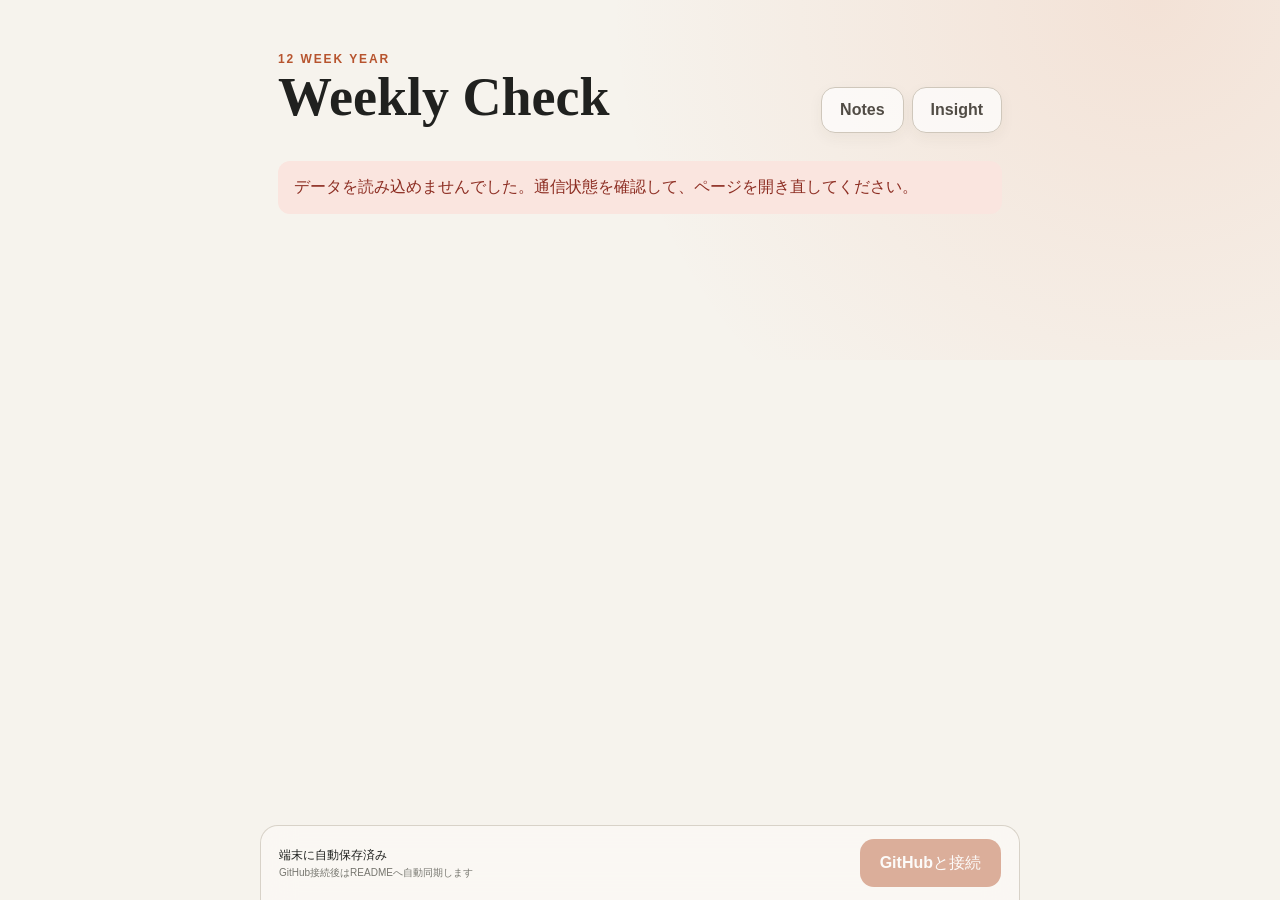
==== docs/index.html @ 6a968a78 "Show all twelve weeks on checklist" ====
<!doctype html>
<html lang="ja">
  <head>
    <meta charset="utf-8">
    <meta name="viewport" content="width=device-width, initial-scale=1, viewport-fit=cover">
    <meta name="theme-color" content="#f6f3ed">
    <meta name="description" content="12 Week Yearのスマートフォン用デイリーチェック画面">
    <meta name="sync-api" content="https://12-week-year-sync.asahi0107wave-094.workers.dev">
    <title>12 Week Year Check</title>
    <link rel="stylesheet" href="./styles.css?v=20260824-11">
  </head>
  <body>
    <main class="shell">
      <header class="topbar">
        <div>
          <p class="eyebrow">12 WEEK YEAR</p>
          <h1 id="week-label">Weekly Check</h1>
          <p id="period" class="period"></p>
        </div>
        <div class="topbar-actions">
          <a id="notes-open" class="library-open" href="./library.html?type=notes">Notes</a>
          <a id="insights-open" class="library-open" href="./library.html?type=insights">Insight</a>
        </div>
      </header>

      <p id="error" class="error" hidden>データを読み込めませんでした。通信状態を確認して、ページを開き直してください。</p>

      <div id="app" hidden>
        <nav id="week-tabs" class="week-tabs" aria-label="週を選択"></nav>
        <nav id="day-tabs" class="day-tabs" aria-label="曜日を選択"></nav>
        <section class="day-panel">
          <h2 id="day-heading"></h2>
          <div id="checklist"></div>
        </section>
      </div>
    </main>

    <footer class="save-bar">
      <div>
        <strong id="sync-status">端末に自動保存済み</strong>
        <small id="sync-detail">GitHub接続後はREADMEへ自動同期します</small>
      </div>
      <button id="save" type="button" disabled>GitHubと接続</button>
    </footer>

    <script type="module" src="./app.js?v=20260824-8"></script>
  </body>
</html>
---- docs/styles.css ----
:root {
  color-scheme: light;
  font-family: -apple-system, BlinkMacSystemFont, "Segoe UI", sans-serif;
  color: #20211f;
  background: #f6f3ed;
  font-synthesis: none;
}

* { box-sizing: border-box; }

body {
  margin: 0;
  background:
    radial-gradient(circle at 90% 0%, rgba(224, 111, 63, .13), transparent 34rem),
    #f6f3ed;
}

button, input { font: inherit; }

.shell {
  width: min(100%, 760px);
  margin: 0 auto;
  padding: 28px 18px 130px;
}

.topbar {
  display: flex;
  align-items: flex-end;
  justify-content: space-between;
  gap: 18px;
  margin-bottom: 28px;
}

.topbar-actions {
  display: flex;
  flex: 0 0 auto;
  gap: 8px;
}

.library-open {
  display: inline-flex;
  align-items: center;
  min-height: 46px;
  flex: 0 0 auto;
  padding: 0 18px;
  border: 1px solid #cfc7bb;
  border-radius: 14px;
  color: #514c45;
  background: rgba(255,255,255,.7);
  font-weight: 800;
  text-decoration: none;
  cursor: pointer;
  box-shadow: 0 5px 15px rgba(59, 50, 38, .05);
}

.eyebrow {
  margin: 0 0 5px;
  color: #b7542e;
  font-size: 12px;
  font-weight: 800;
  letter-spacing: .16em;
}

h1 { margin: 0; font-family: Georgia, "Yu Mincho", serif; font-size: clamp(34px, 9vw, 54px); line-height: .98; }
.period { margin: 9px 0 0; color: #6c6c66; font-weight: 600; }

.week-tabs {
  display: grid;
  grid-template-columns: repeat(4, minmax(0, 1fr));
  gap: 8px;
  margin: 0 0 16px;
}

.week-tab {
  min-width: 0;
  min-height: 52px;
  padding: 8px 4px;
  border: 1px solid #d7d1c7;
  border-radius: 14px;
  color: #66665f;
  background: rgba(255,255,255,.62);
  cursor: pointer;
}

.week-tab { font-size: 13px; font-weight: 800; }
.week-tab[data-active="true"] { border-color: #b7542e; color: #fffaf3; background: #b7542e; box-shadow: 0 5px 12px rgba(183, 84, 46, .22); }

.day-tabs {
  display: grid;
  grid-template-columns: repeat(7, minmax(45px, 1fr));
  gap: 6px;
  padding: 5px;
  border: 1px solid #ded8cf;
  border-radius: 17px;
  background: rgba(255,255,255,.55);
  box-shadow: 0 8px 28px rgba(59, 50, 38, .06);
}

.day-tab {
  min-height: 57px;
  padding: 7px 2px;
  border: 0;
  border-radius: 12px;
  color: #676760;
  background: transparent;
  cursor: pointer;
}

.day-tab span, .day-tab small { display: block; }
.day-tab span { font-weight: 800; }
.day-tab small { margin-top: 3px; font-size: 10px; }
.day-tab[data-active="true"] { color: #fffaf3; background: #242622; box-shadow: 0 5px 12px rgba(36, 38, 34, .2); }

.day-panel { margin-top: 28px; }
.day-panel h2 { margin: 0 0 21px; font-family: Georgia, "Yu Mincho", serif; font-size: 29px; }
.area { margin: 0 0 26px; }
.area h3 { margin: 0 0 9px; color: #8a4b32; font-size: 13px; letter-spacing: .08em; }

.check-row {
  display: grid;
  grid-template-columns: 29px 1fr;
  gap: 13px;
  align-items: center;
  min-height: 64px;
  margin-bottom: 8px;
  padding: 11px 14px;
  border: 1px solid #ded8cf;
  border-radius: 15px;
  background: rgba(255,255,255,.7);
  box-shadow: 0 5px 15px rgba(59, 50, 38, .04);
  cursor: pointer;
  -webkit-tap-highlight-color: transparent;
}

.check-row[data-checked="true"] { border-color: #b8c1ab; background: #edf0e8; }
.check-row input { width: 25px; height: 25px; margin: 0; accent-color: #4e6544; }
.check-row span { min-width: 0; }
.check-content {
  display: grid;
  grid-template-columns: minmax(160px, 1fr) minmax(260px, auto);
  gap: 14px;
  align-items: center;
}
.check-row strong { display: block; font-size: 15px; line-height: 1.45; }
.check-row[data-checked="true"] strong { color: #65705e; text-decoration: line-through; text-decoration-thickness: 1px; }

.action-meta {
  display: grid;
  grid-template-columns: repeat(2, minmax(94px, 1fr));
  align-items: stretch;
}

.action-metric {
  display: flex;
  min-width: 0;
  flex-direction: column;
  justify-content: center;
  padding: 2px 10px;
  border-left: 1px solid #ded8cf;
}

.action-metric small {
  color: #908e86;
  font-size: 9px;
  font-weight: 800;
  letter-spacing: .08em;
  text-transform: uppercase;
}

.action-metric b {
  margin-top: 3px;
  overflow: hidden;
  color: #4d4e49;
  font-size: 11px;
  text-overflow: ellipsis;
  white-space: nowrap;
}

.progress-metric[data-completed="true"] b {
  color: #4e6544;
}

.save-bar {
  position: fixed;
  z-index: 10;
  right: 0;
  bottom: 0;
  left: 0;
  display: flex;
  align-items: center;
  justify-content: space-between;
  gap: 16px;
  padding: 13px max(18px, env(safe-area-inset-right)) calc(13px + env(safe-area-inset-bottom)) max(18px, env(safe-area-inset-left));
  border-top: 1px solid rgba(202, 196, 186, .9);
  background: rgba(250, 248, 243, .92);
  backdrop-filter: blur(16px);
}

.save-bar div { min-width: 0; }
.save-bar strong, .save-bar small { display: block; }
.save-bar strong { font-size: 12px; }
.save-bar small { margin-top: 2px; overflow: hidden; color: #77766f; font-size: 10px; text-overflow: ellipsis; white-space: nowrap; }
.save-bar button { min-height: 48px; flex: 0 0 auto; padding: 0 20px; border: 0; border-radius: 14px; color: #fff; background: #b7542e; font-weight: 800; box-shadow: 0 6px 16px rgba(183, 84, 46, .25); cursor: pointer; }
.save-bar button:disabled { opacity: .45; cursor: wait; box-shadow: none; }
.error { padding: 16px; border-radius: 12px; color: #8d2e23; background: #fae5df; }
.empty-actions { margin: 14px 0; padding: 22px 18px; border: 1px dashed #cfc7bb; border-radius: 15px; color: #777168; background: rgba(255,255,255,.45); text-align: center; }

.library-page { min-height: 100dvh; }
.library-shell {
  width: min(100%, 760px);
  min-height: 100dvh;
  margin: 0 auto;
  padding: 22px 18px calc(48px + env(safe-area-inset-bottom));
}
.library-toolbar {
  display: grid;
  grid-template-columns: 86px 1fr 86px;
  align-items: center;
  min-height: 76px;
  margin-bottom: 22px;
  padding-bottom: 14px;
  border-bottom: 1px solid #ddd6cb;
}
.library-toolbar > div { min-width: 0; text-align: center; }
.library-toolbar h1 { overflow: hidden; font-size: clamp(30px, 8vw, 44px); text-overflow: ellipsis; white-space: nowrap; }
.library-back { color: #8a4b32; font-size: 13px; font-weight: 800; text-decoration: none; }
.library-menu { display: grid; gap: 12px; }
.note-card {
  display: grid;
  gap: 7px;
  width: 100%;
  padding: 20px;
  border: 1px solid #ded8cf;
  border-radius: 17px;
  color: #2b2c29;
  background: #fff;
  text-align: left;
  text-decoration: none;
  cursor: pointer;
  box-shadow: 0 6px 18px rgba(59, 50, 38, .05);
}
.note-card strong { font: 700 21px/1.3 Georgia, "Yu Mincho", serif; }
.note-card span { color: #777168; font-size: 13px; }
.library-reader { padding: 8px 3px 56px; }
.library-reader h2 { margin: 0 0 25px; font: 700 29px/1.3 Georgia, "Yu Mincho", serif; }
.library-reader h3 { margin: 31px 0 13px; color: #8a4b32; font: 700 21px/1.4 Georgia, "Yu Mincho", serif; }
.library-reader h4 { margin: 25px 0 10px; font-size: 16px; }
.library-reader p, .note-list-item { font-size: 15px; line-height: 1.75; }
.library-reader p { margin: 0 0 14px; }
.library-reader .library-empty { margin-top: 28px; color: #817a71; text-align: center; }
.library-reader blockquote { margin: -12px 0 25px; color: #817a71; font-size: 12px; }
.library-reader a { color: #a84d2b; }
.note-list-item { position: relative; margin: 0 0 8px; padding-left: calc(20px + var(--depth) * 18px); }
.note-list-item::before { position: absolute; left: calc(5px + var(--depth) * 18px); color: #b7542e; content: "•"; }

@media (min-width: 700px) {
  .shell { padding-top: 52px; }
  .save-bar { right: 50%; left: auto; width: min(100%, 760px); transform: translateX(50%); border: 1px solid #d8d2c8; border-bottom: 0; border-radius: 18px 18px 0 0; }
}

@media (max-width: 599px) {
  .topbar { align-items: center; }
  .library-open { min-height: 42px; padding: 0 12px; }
  .check-row { gap: 10px; align-items: center; padding: 12px; }
  .check-content { grid-template-columns: 1fr; gap: 9px; }
  .action-meta { margin-left: 0; }
  .action-metric { padding: 2px 8px; }
  .action-metric:first-child { padding-left: 0; border-left: 0; }
}

@media (prefers-reduced-motion: no-preference) {
  .check-row, .day-tab, .week-tab, .library-open, .note-card { transition: background-color .15s ease, border-color .15s ease, transform .15s ease; }
  .check-row:active, .day-tab:active, .week-tab:active, .library-open:active, .note-card:active { transform: scale(.98); }
}
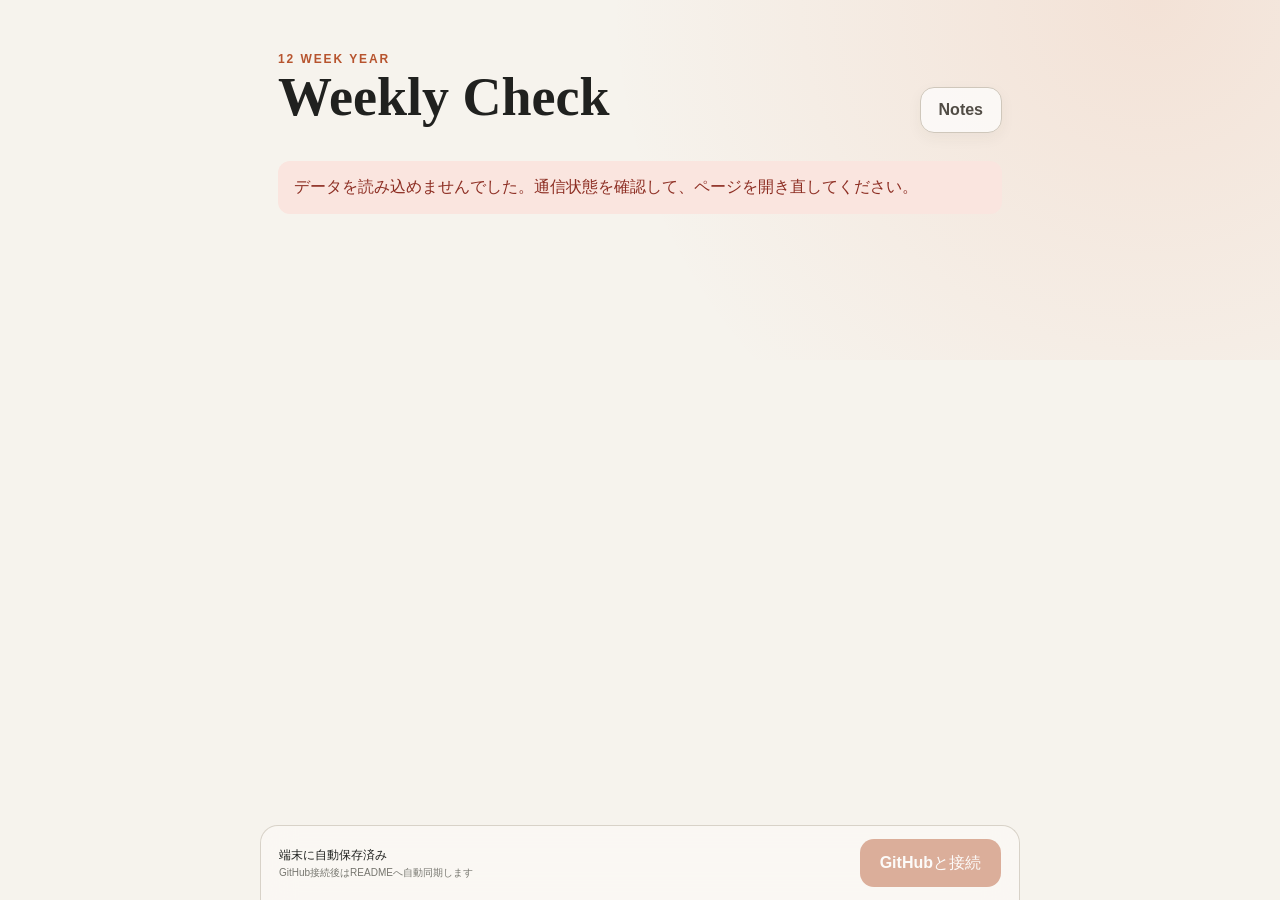
==== commit 9f36a500: "Web: ヘッダーのInsightボタンを削除" ====
--- a/docs/index.html
+++ b/docs/index.html
@@ -7,7 +7,7 @@
     <meta name="description" content="12 Week Yearのスマートフォン用デイリーチェック画面">
     <meta name="sync-api" content="https://12-week-year-sync.asahi0107wave-094.workers.dev">
     <title>12 Week Year Check</title>
-    <link rel="stylesheet" href="./styles.css?v=20260824-11">
+    <link rel="stylesheet" href="./styles.css?v=20260831-1">
   </head>
   <body>
     <main class="shell">
@@ -18,8 +18,7 @@
           <p id="period" class="period"></p>
         </div>
         <div class="topbar-actions">
-          <a id="notes-open" class="library-open" href="./library.html?type=notes">Notes</a>
-          <a id="insights-open" class="library-open" href="./library.html?type=insights">Insight</a>
+          <button id="notes-open" class="library-open" type="button" data-library="notes" aria-haspopup="dialog">Notes</button>
         </div>
       </header>
 
@@ -29,7 +28,6 @@
         <nav id="week-tabs" class="week-tabs" aria-label="週を選択"></nav>
         <nav id="day-tabs" class="day-tabs" aria-label="曜日を選択"></nav>
         <section class="day-panel">
-          <h2 id="day-heading"></h2>
           <div id="checklist"></div>
         </section>
       </div>
@@ -43,6 +41,17 @@
       <button id="save" type="button" disabled>GitHubと接続</button>
     </footer>
 
-    <script type="module" src="./app.js?v=20260824-8"></script>
+    <div id="library-sheet" class="library-sheet-backdrop" role="dialog" aria-modal="true" aria-labelledby="library-sheet-title" hidden>
+      <section class="library-sheet">
+        <div class="library-sheet-handle" aria-hidden="true"></div>
+        <header class="library-sheet-header">
+          <h2 id="library-sheet-title"></h2>
+          <button id="library-sheet-close" class="library-sheet-close" type="button" aria-label="閉じる">×</button>
+        </header>
+        <nav id="library-sheet-list" class="library-sheet-list"></nav>
+      </section>
+    </div>
+
+    <script type="module" src="./app.js?v=20260831-1"></script>
   </body>
 </html>
--- a/docs/styles.css
+++ b/docs/styles.css
@@ -35,6 +35,130 @@
   display: flex;
   flex: 0 0 auto;
   gap: 8px;
+}
+
+.library-sheet-backdrop {
+  position: fixed;
+  inset: 0;
+  z-index: 50;
+  display: flex;
+  align-items: flex-end;
+  justify-content: center;
+  background: rgba(59, 50, 38, 0);
+  transition: background-color .25s ease;
+}
+
+.library-sheet-backdrop[hidden] {
+  display: none;
+}
+
+.library-sheet-backdrop.is-open {
+  background: rgba(59, 50, 38, .38);
+}
+
+.library-sheet {
+  width: min(100%, 560px);
+  max-height: 75dvh;
+  overflow-y: auto;
+  padding: 10px 16px calc(20px + env(safe-area-inset-bottom));
+  border: 1px solid #e4ddd2;
+  border-bottom: none;
+  border-radius: 22px 22px 0 0;
+  background: #fffdf9;
+  box-shadow: 0 -12px 40px rgba(59, 50, 38, .22);
+  transform: translateY(100%);
+  transition: transform .25s ease;
+}
+
+.library-sheet-backdrop.is-open .library-sheet {
+  transform: translateY(0);
+}
+
+.library-sheet-handle {
+  width: 40px;
+  height: 4px;
+  margin: 2px auto 10px;
+  border-radius: 999px;
+  background: #d8d0c4;
+}
+
+.library-sheet-header {
+  display: flex;
+  align-items: center;
+  justify-content: space-between;
+  gap: 12px;
+  margin-bottom: 10px;
+}
+
+.library-sheet-header h2 {
+  margin: 0;
+  font-size: 20px;
+  letter-spacing: .02em;
+}
+
+.library-sheet-close {
+  display: inline-flex;
+  align-items: center;
+  justify-content: center;
+  width: 36px;
+  height: 36px;
+  border: 1px solid #cfc7bb;
+  border-radius: 999px;
+  color: #514c45;
+  background: rgba(255,255,255,.7);
+  font-size: 18px;
+  line-height: 1;
+  cursor: pointer;
+}
+
+.library-sheet-list {
+  display: flex;
+  flex-direction: column;
+  gap: 8px;
+}
+
+.library-sheet-item {
+  display: flex;
+  align-items: center;
+  justify-content: space-between;
+  gap: 12px;
+  padding: 14px 16px;
+  border: 1px solid #e4ddd2;
+  border-radius: 16px;
+  color: #514c45;
+  background: rgba(255,255,255,.75);
+  text-decoration: none;
+}
+
+.library-sheet-item:active {
+  background: rgba(183, 84, 46, .08);
+}
+
+.library-sheet-item-text {
+  display: flex;
+  flex-direction: column;
+  gap: 3px;
+}
+
+.library-sheet-item-text strong {
+  font-size: 15px;
+  font-weight: 800;
+}
+
+.library-sheet-item-text span {
+  color: #8d857a;
+  font-size: 12px;
+}
+
+.library-sheet-chevron {
+  flex: 0 0 auto;
+  color: #b7542e;
+  font-size: 20px;
+  font-weight: 700;
+}
+
+body.sheet-open {
+  overflow: hidden;
 }
 
 .library-open {
@@ -112,7 +236,6 @@
 .day-tab[data-active="true"] { color: #fffaf3; background: #242622; box-shadow: 0 5px 12px rgba(36, 38, 34, .2); }
 
 .day-panel { margin-top: 28px; }
-.day-panel h2 { margin: 0 0 21px; font-family: Georgia, "Yu Mincho", serif; font-size: 29px; }
 .area { margin: 0 0 26px; }
 .area h3 { margin: 0 0 9px; color: #8a4b32; font-size: 13px; letter-spacing: .08em; }
 
@@ -250,6 +373,11 @@
 .library-reader .library-empty { margin-top: 28px; color: #817a71; text-align: center; }
 .library-reader blockquote { margin: -12px 0 25px; color: #817a71; font-size: 12px; }
 .library-reader a { color: #a84d2b; }
+.note-table-wrap { margin: 6px 0 22px; overflow-x: auto; -webkit-overflow-scrolling: touch; }
+.note-table { min-width: 100%; border-collapse: collapse; font-size: 13px; line-height: 1.6; }
+.note-table th, .note-table td { padding: 8px 11px; border: 1px solid #e2dacd; text-align: left; vertical-align: top; }
+.note-table th { background: #f0eae0; color: #8a4b32; font-weight: 700; white-space: nowrap; }
+.note-table td { background: #fdfbf7; min-width: 96px; }
 .note-list-item { position: relative; margin: 0 0 8px; padding-left: calc(20px + var(--depth) * 18px); }
 .note-list-item::before { position: absolute; left: calc(5px + var(--depth) * 18px); color: #b7542e; content: "•"; }
 
